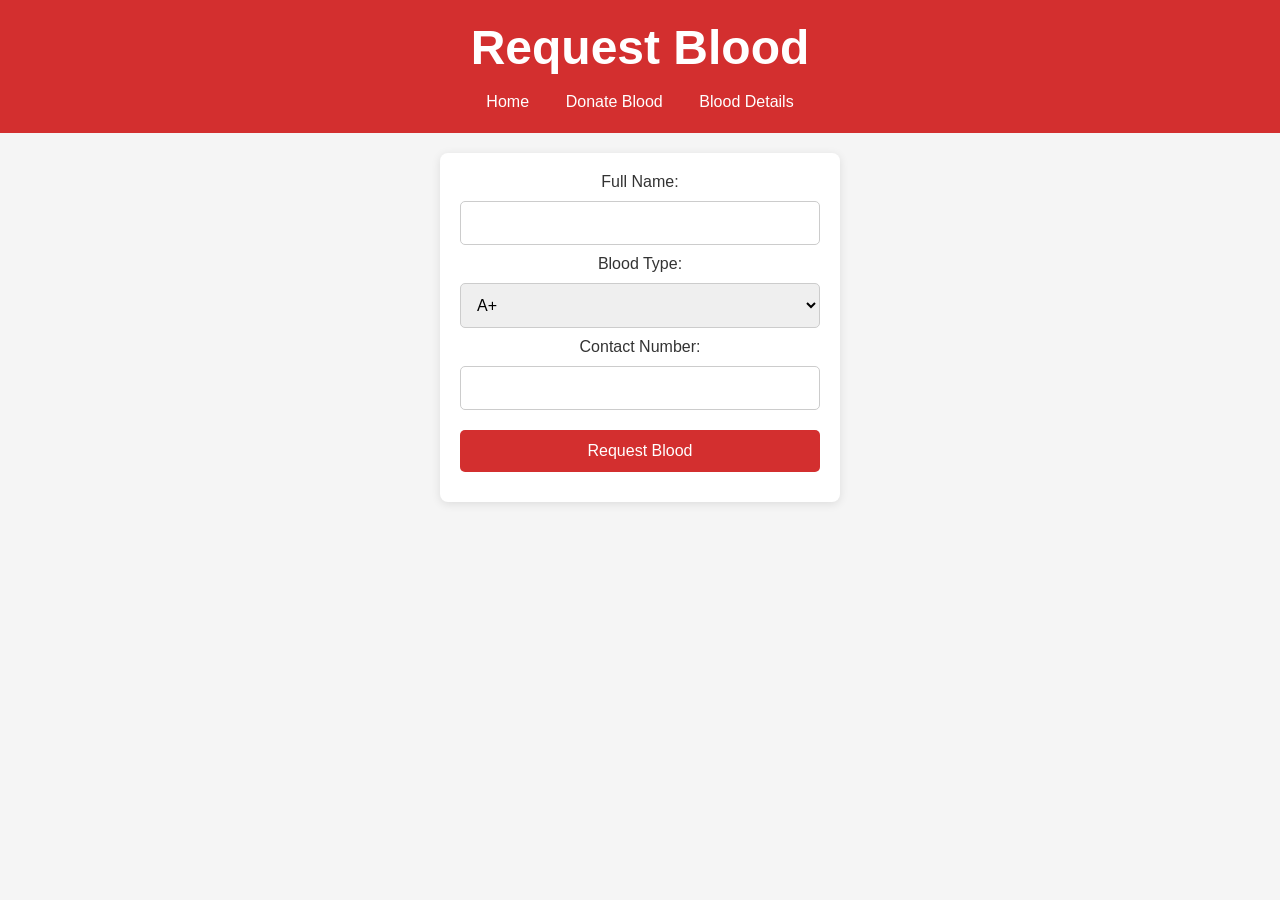
==== blood-request.html @ a483df93 "Add files via upload" ====
<!DOCTYPE html>
<html lang="en">
<head>
    <meta charset="UTF-8">
    <meta name="viewport" content="width=device-width, initial-scale=1.0">
    <title>Request Blood</title>
    <link rel="stylesheet" href="styles.css">
</head>
<body>

    <header>
        <h1>Request Blood</h1>
        <nav>
            <a href="index.html">Home</a>
            <a href="donate-blood.html">Donate Blood</a>
            <a href="blood-details.html">Blood Details</a>
        </nav>
    </header>

    <form id="bloodRequestForm">
        <label for="name">Full Name:</label>
        <input type="text" id="name" required>

        <label for="bloodType">Blood Type:</label>
        <select id="bloodType" required>
            <option>A+</option>
            <option>B+</option>
            <option>O+</option>
            <option>AB+</option>
        </select>

        <label for="contact">Contact Number:</label>
        <input type="tel" id="contact" required>

        <button type="submit">Request Blood</button>
    </form>

    <script src="script.js"></script>
</body>
</html>
---- styles.css ----
/* Global Styles */
* {
    margin: 0;
    padding: 0;
    box-sizing: border-box;
    font-family: 'Arial', sans-serif;
}

body {
    background: #f5f5f5;
    color: #333;
    text-align: center;
}

/* Header */
header {
    background: #D32F2F;
    color: white;
    padding: 20px 0;
    font-size: 24px;
}

nav {
    margin-top: 10px;
}

nav a {
    color: white;
    text-decoration: none;
    margin: 0 15px;
    font-size: 16px;
    transition: color 0.3s;
}

nav a:hover {
    color: #ffcccb;
}

/* Hero Section */
.hero {
    background: #fff;
    padding: 60px 20px;
    box-shadow: 0 2px 10px rgba(0, 0, 0, 0.1);
    margin: 20px auto;
    width: 90%;
    max-width: 800px;
    border-radius: 8px;
}

.hero h2 {
    font-size: 28px;
    margin-bottom: 10px;
    color: #D32F2F;
}

.hero p {
    font-size: 18px;
    margin-bottom: 20px;
    color: #666;
}

/* Buttons */
.btn, .btn-secondary {
    display: inline-block;
    padding: 12px 20px;
    font-size: 16px;
    font-weight: bold;
    text-decoration: none;
    border-radius: 5px;
    transition: 0.3s;
}

.btn {
    background: #D32F2F;
    color: white;
}

.btn:hover {
    background: #b71c1c;
}

.btn-secondary {
    background: #ffcccb;
    color: #D32F2F;
    margin-left: 10px;
}

.btn-secondary:hover {
    background: white;
    color: #D32F2F;
    border: 1px solid #D32F2F;
}

/* Features Section */
.features {
    display: flex;
    justify-content: center;
    gap: 20px;
    margin: 40px auto;
    flex-wrap: wrap;
}

.feature {
    background: white;
    padding: 20px;
    border-radius: 8px;
    width: 250px;
    box-shadow: 0 2px 10px rgba(0, 0, 0, 0.1);
    transition: 0.3s;
}

.feature:hover {
    transform: translateY(-5px);
}

.feature h3 {
    font-size: 20px;
    margin-bottom: 5px;
    color: #D32F2F;
}

/* Form Styles */
form {
    background: white;
    padding: 20px;
    border-radius: 8px;
    box-shadow: 0 2px 10px rgba(0, 0, 0, 0.1);
    width: 90%;
    max-width: 400px;
    margin: 20px auto;
}

input, select, button {
    width: 100%;
    padding: 12px;
    margin: 10px 0;
    border: 1px solid #ccc;
    border-radius: 5px;
    font-size: 16px;
}

button {
    background: #D32F2F;
    color: white;
    font-size: 16px;
    cursor: pointer;
    border: none;
    transition: 0.3s;
}

button:hover {
    background: #b71c1c;
}

/* Footer */
footer {
    background: #D32F2F;
    color: white;
    padding: 15px;
    font-size: 14px;
    margin-top: 30px;
}
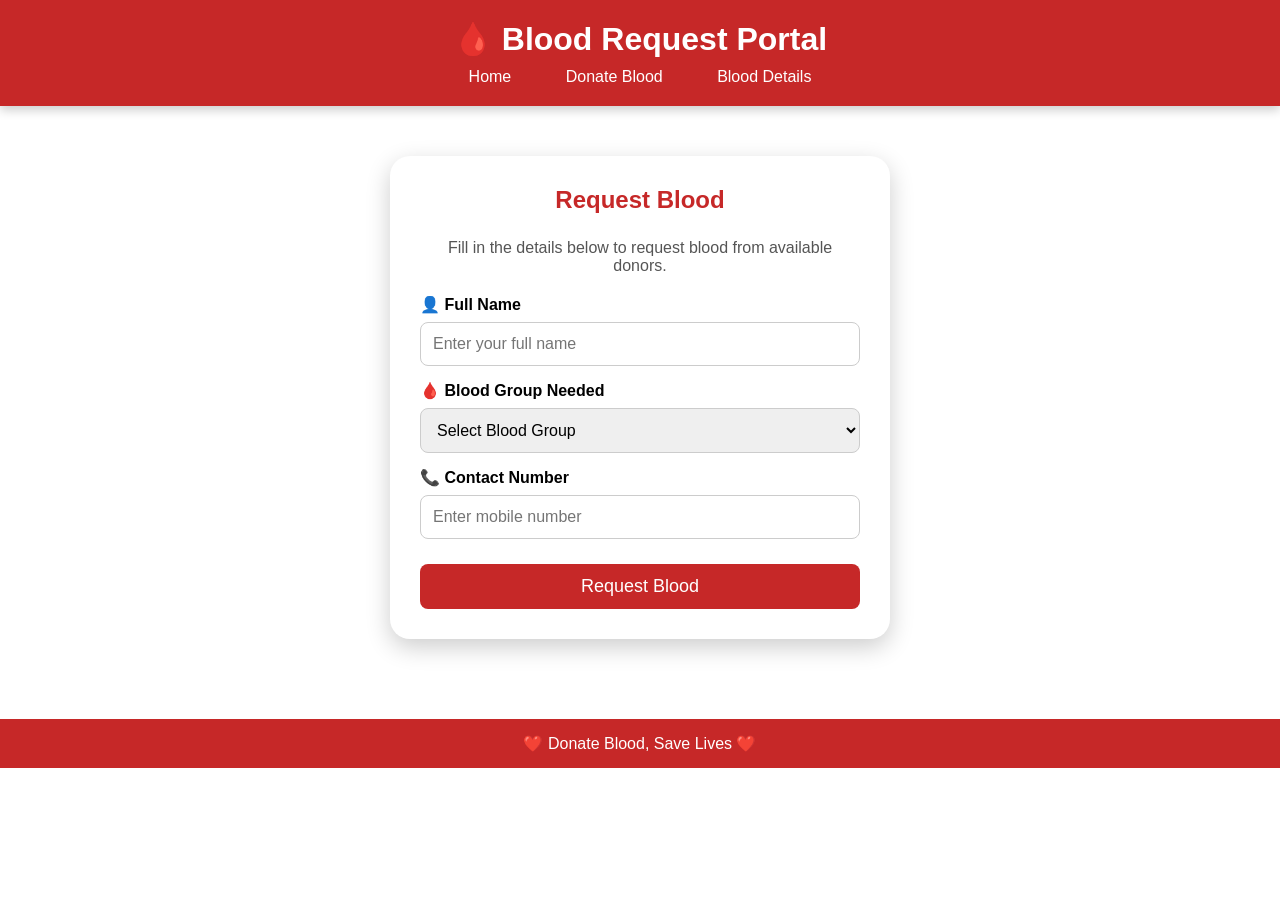
==== commit e0271055: "Revamp blood request form and UI Updated the blood request form with new styling and improved user i" ====
--- a/blood-request.html
+++ b/blood-request.html
@@ -3,38 +3,218 @@
 <head>
     <meta charset="UTF-8">
     <meta name="viewport" content="width=device-width, initial-scale=1.0">
-    <title>Request Blood</title>
-    <link rel="stylesheet" href="styles.css">
+    <title>Blood Request Portal</title>
+
+    <style>
+        *{
+            margin:0;
+            padding:0;
+            box-sizing:border-box;
+            font-family:'Segoe UI', Tahoma, Geneva, Verdana, sans-serif;
+        }
+
+        body{
+            background: linear-gradient(rgba(255,255,255,0.7),
+                        rgba(255,255,255,0.7)),
+                        url("backgroundimage.jpg");
+            background-size:cover;
+            background-position:center;
+            min-height:100vh;
+        }
+
+        header{
+            background:#c62828;
+            color:white;
+            padding:20px;
+            text-align:center;
+            box-shadow:0 4px 10px rgba(0,0,0,0.2);
+        }
+
+        nav{
+            margin-top:10px;
+        }
+
+        nav a{
+            color:white;
+            text-decoration:none;
+            margin:0 10px;
+            padding:8px 15px;
+            border-radius:5px;
+            transition:0.3s;
+        }
+
+        nav a:hover{
+            background:white;
+            color:#c62828;
+        }
+
+        .container{
+            display:flex;
+            justify-content:center;
+            align-items:center;
+            padding:50px 20px;
+        }
+
+        .request-card{
+            background:white;
+            width:100%;
+            max-width:500px;
+            padding:30px;
+            border-radius:20px;
+            box-shadow:0 8px 25px rgba(0,0,0,0.2);
+        }
+
+        .request-card h2{
+            text-align:center;
+            color:#c62828;
+            margin-bottom:25px;
+        }
+
+        label{
+            display:block;
+            margin-top:15px;
+            font-weight:bold;
+        }
+
+        input,
+        select{
+            width:100%;
+            padding:12px;
+            margin-top:8px;
+            border:1px solid #ccc;
+            border-radius:8px;
+            font-size:16px;
+        }
+
+        input:focus,
+        select:focus{
+            outline:none;
+            border-color:#c62828;
+            box-shadow:0 0 8px rgba(198,40,40,0.3);
+        }
+
+        button{
+            width:100%;
+            margin-top:25px;
+            padding:12px;
+            background:#c62828;
+            color:white;
+            border:none;
+            border-radius:8px;
+            font-size:18px;
+            cursor:pointer;
+            transition:0.3s;
+        }
+
+        button:hover{
+            background:#a81f1f;
+            transform:translateY(-2px);
+        }
+
+        .info{
+            text-align:center;
+            margin-bottom:20px;
+            color:#555;
+        }
+
+        footer{
+            text-align:center;
+            background:#c62828;
+            color:white;
+            padding:15px;
+            margin-top:30px;
+        }
+
+        @media(max-width:600px){
+            .request-card{
+                padding:20px;
+            }
+
+            nav a{
+                display:block;
+                margin:8px 0;
+            }
+        }
+    </style>
 </head>
 <body>
 
-    <header>
-        <h1>Request Blood</h1>
-        <nav>
-            <a href="index.html">Home</a>
-            <a href="donate-blood.html">Donate Blood</a>
-            <a href="blood-details.html">Blood Details</a>
-        </nav>
-    </header>
-
-    <form id="bloodRequestForm">
-        <label for="name">Full Name:</label>
-        <input type="text" id="name" required>
-
-        <label for="bloodType">Blood Type:</label>
-        <select id="bloodType" required>
-            <option>A+</option>
-            <option>B+</option>
-            <option>O+</option>
-            <option>AB+</option>
-        </select>
-
-        <label for="contact">Contact Number:</label>
-        <input type="tel" id="contact" required>
-
-        <button type="submit">Request Blood</button>
-    </form>
-
-    <script src="script.js"></script>
+<header>
+    <h1>🩸 Blood Request Portal</h1>
+
+    <nav>
+        <a href="index.html">Home</a>
+        <a href="donate-blood.html">Donate Blood</a>
+        <a href="blood-details.html">Blood Details</a>
+    </nav>
+</header>
+
+<div class="container">
+    <div class="request-card">
+
+        <h2>Request Blood</h2>
+
+        <p class="info">
+            Fill in the details below to request blood from available donors.
+        </p>
+
+        <form id="bloodRequestForm">
+
+            <label for="name">👤 Full Name</label>
+            <input
+                type="text"
+                id="name"
+                placeholder="Enter your full name"
+                required
+            >
+
+            <label for="bloodType">🩸 Blood Group Needed</label>
+            <select id="bloodType" required>
+                <option value="">Select Blood Group</option>
+                <option>A+</option>
+                <option>A-</option>
+                <option>B+</option>
+                <option>B-</option>
+                <option>AB+</option>
+                <option>AB-</option>
+                <option>O+</option>
+                <option>O-</option>
+            </select>
+
+            <label for="contact">📞 Contact Number</label>
+            <input
+                type="tel"
+                id="contact"
+                placeholder="Enter mobile number"
+                required
+            >
+
+            <button type="submit">
+                Request Blood
+            </button>
+
+        </form>
+
+    </div>
+</div>
+
+<footer>
+    <p>❤️ Donate Blood, Save Lives ❤️</p>
+</footer>
+
+<script>
+document.getElementById("bloodRequestForm")
+.addEventListener("submit", function(event){
+
+    event.preventDefault();
+
+    alert(
+        "Your blood request has been submitted successfully!"
+    );
+
+    this.reset();
+});
+</script>
+
 </body>
 </html>
